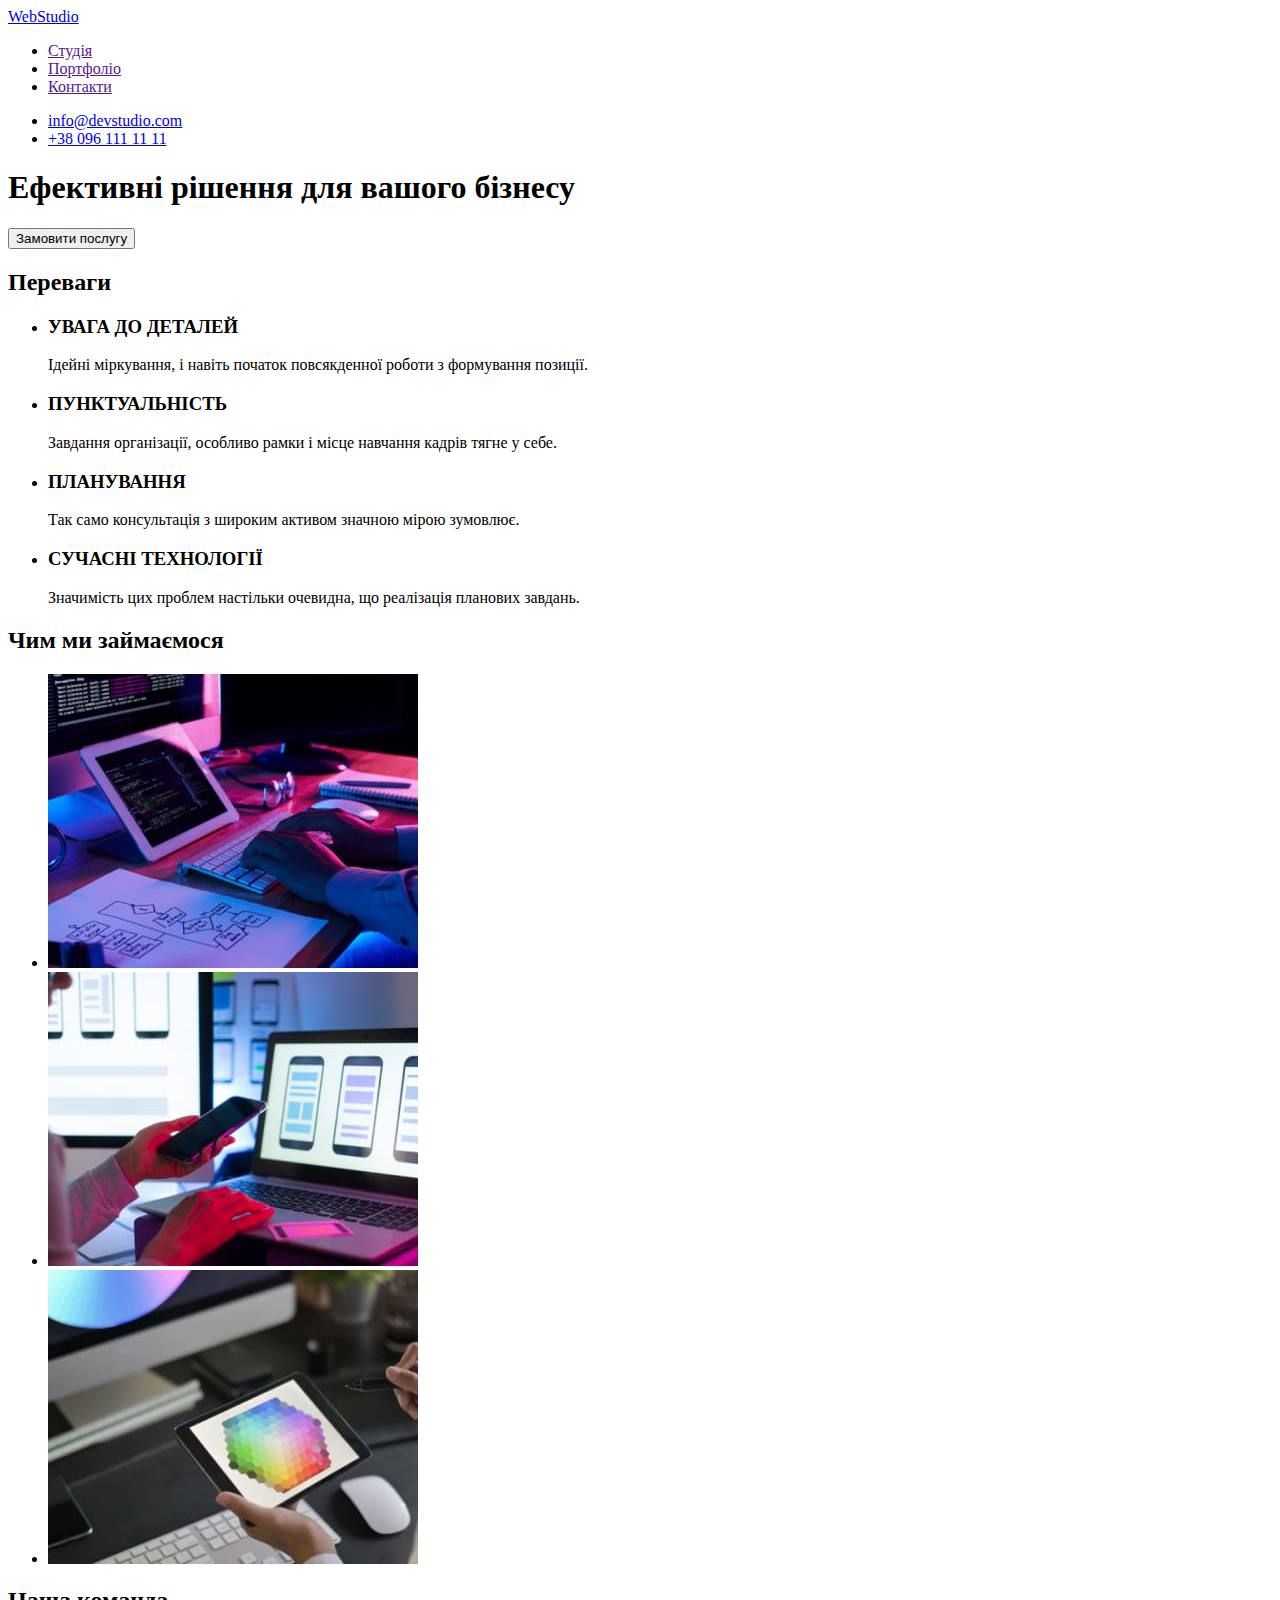
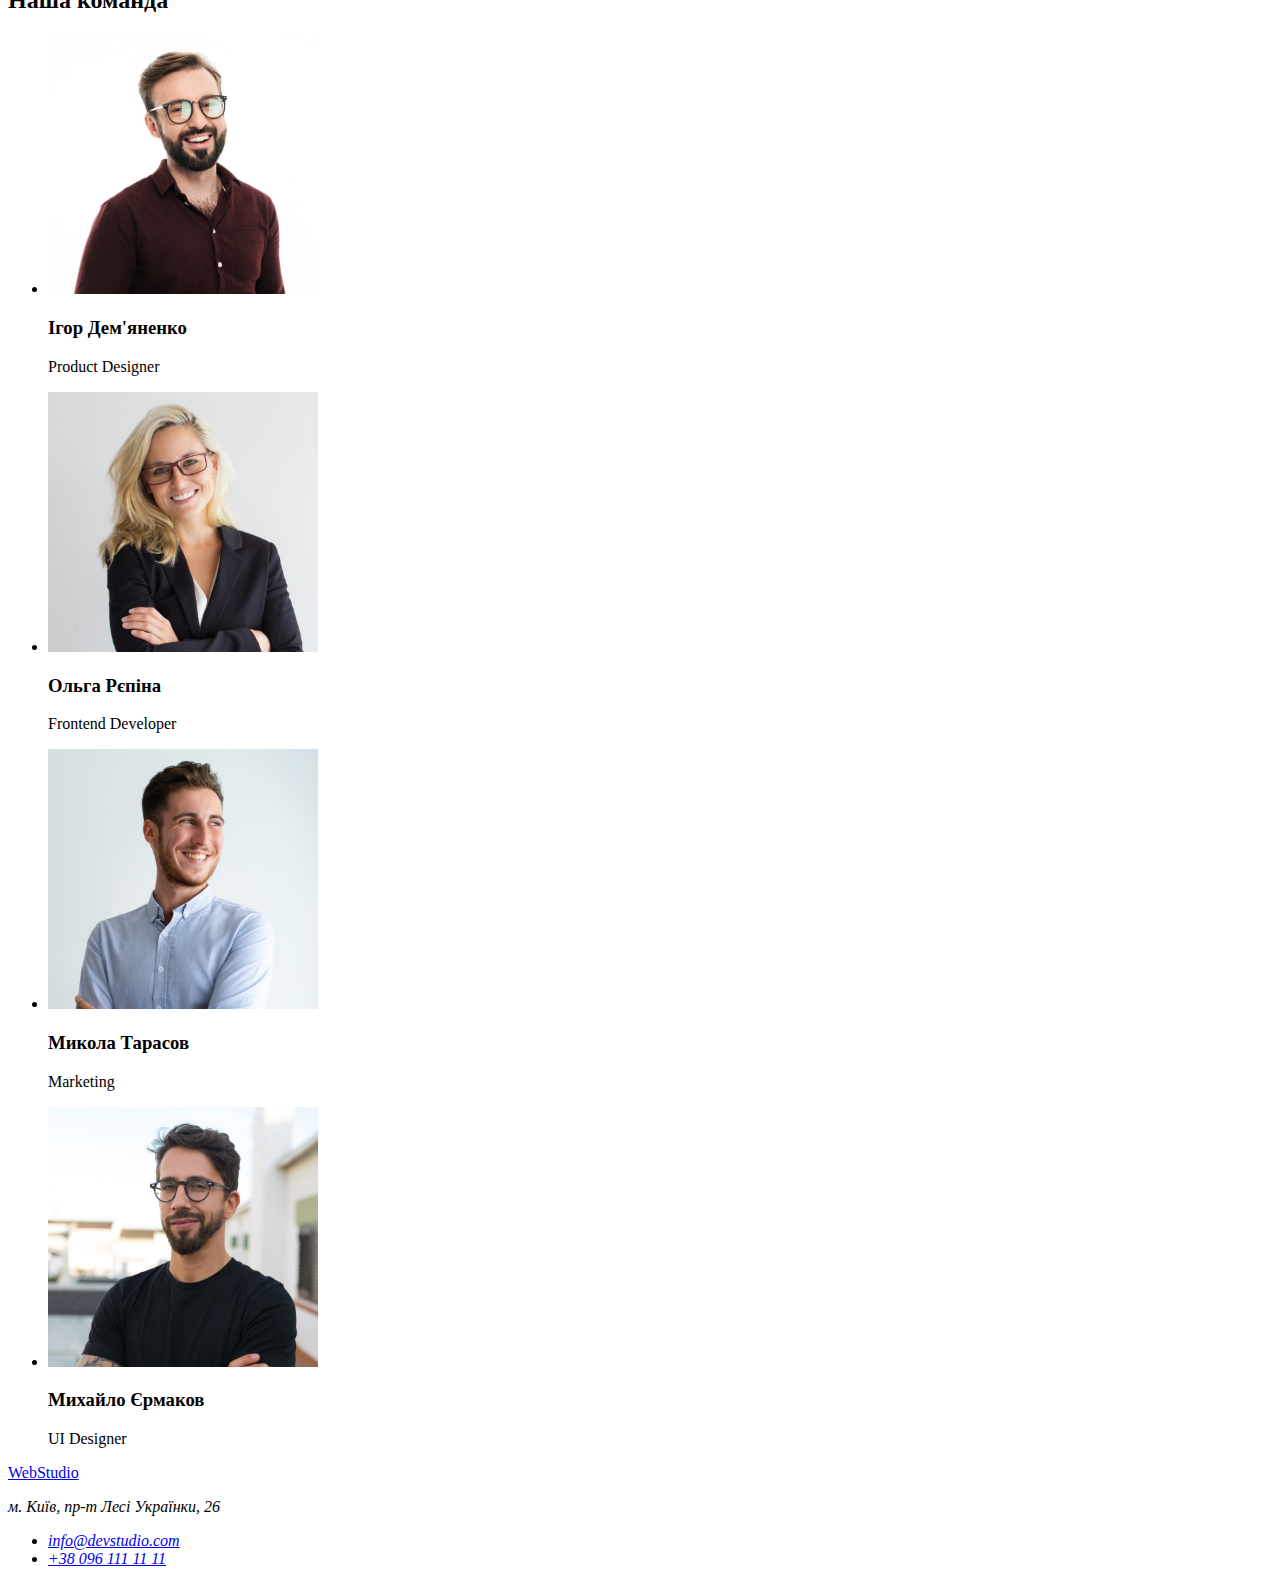
==== index.html @ 150cc39a "Adds previous HW" ====
<!DOCTYPE html>
<html lang="uk">
<head>
    <meta charset="UTF-8">
    <meta http-equiv="X-UA-Compatible" content="IE=edge">
    <meta name="viewport" content="width=device-width, initial-scale=1.0">
    <title>Document</title>
</head>
<body>
    <header>
        <a href="/">WebStudio</a>
        <nav>        
            <ul>
                <li><a href="">Студія</a></li>
                <li><a href="">Портфоліо</a></li>
                <li><a href="">Контакти</a></li>
            </ul>
        </nav>
        <ul>
            <li><a href="mailto:info@devstudio.com">info@devstudio.com</a></li>
            <li><a href="telto:+380961111111">+38 096 111 11 11</a></li>
        </ul>
    </header>
    <main>
        <!--Герой-->
        <section>
            <h1>Ефективні рішення для вашого бізнесу</h1>
            <button type="button">Замовити послугу</button>
        </section>
        <!---Переваги-->
        <section>
            <h2>Переваги</h2>
            <ul>
                <li>
                    <h3>УВАГА ДО ДЕТАЛЕЙ</h3>
                    <p>Ідейні міркування, і навіть початок повсякденної роботи з формування позиції.</p>
                </li>
                <li>
                    <h3>ПУНКТУАЛЬНІСТЬ</h3>
                    <p>Завдання організації, особливо рамки і місце навчання кадрів тягне у себе.</p>
                </li>
                <li>
                    <h3>ПЛАНУВАННЯ</h3>
                    <p>Так само консультація з широким активом значною мірою зумовлює.</p>
                </li>
                <li>
                    <h3>СУЧАСНІ ТЕХНОЛОГІЇ</h3>
                    <p>Значимість цих проблем настільки очевидна, що реалізація планових завдань.</p>
                </li>
            </ul>
        </section>
        <!--Чим займаємося-->
        <section>
            <h2>Чим ми займаємося</h2>
            <ul>
                <li><img src="./images/box1.jpg" alt="Створення сайту" width="370"></li>
                <li><img src="./images/box2.jpg" alt="Оптимізація" width="370"></li>
                <li><img src="./images/box3.jpg" alt="Стилізація" width="370"></li>
            </ul>
        </section>
        <!--Наша команда-->
        <section>
            <h2>Наша команда</h2>
            <ul>
                <li>
                    <img src="./images/img.jpg" alt="Ігор" width="270">
                    <h3>Ігор Дем'яненко</h3>
                    <p lang="en">Product Designer</p>
                </li>
                <li>
                    <img src="./images/img1.jpg" alt="Ольга" width="270">
                    <h3>Ольга Рєпіна</h3>
                    <p lang="en">Frontend Developer</p>
                </li>
                <li>
                    <img src="./images/img2.jpg" alt="Микола" width="270">
                    <h3>Микола Тарасов</h3>
                    <p lang="en">Marketing</p>
                </li>
                <li>
                    <img src="./images/img3.jpg" alt="Михайло" width="270">
                    <h3>Михайло Єрмаков</h3>
                    <p lang="en">UI Designer</p>
                </li>
            </ul>
        </section>
    </main>
    <footer>        
        <a href="/">WebStudio</a>
        <address>
            <p>м. Київ, пр-т Лесі Українки, 26</p>  
            <ul>
                <li><a href="mailto:info@devstudio.com">info@devstudio.com</a></li>
                <li><a href="telto:+380961111111">+38 096 111 11 11</a></li>
            </ul>
        </address>
    </footer>

</body>
</html>
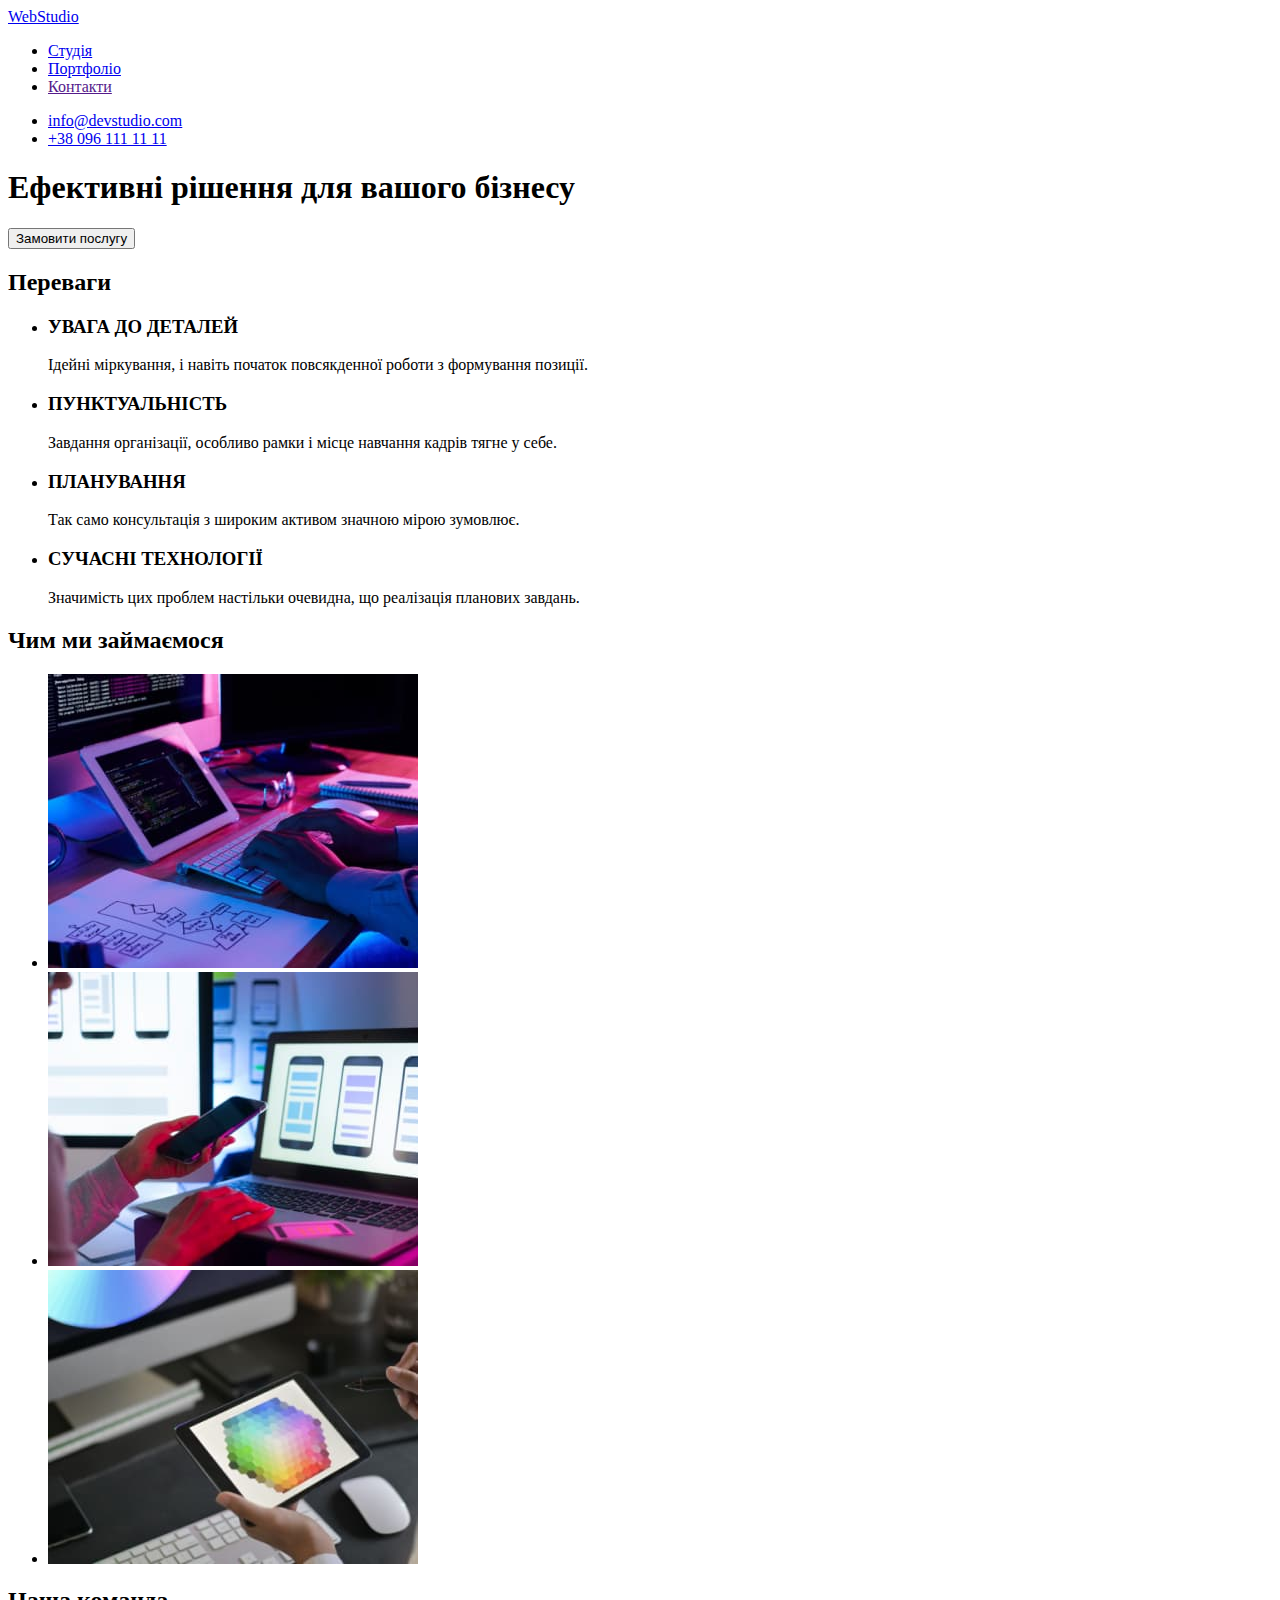
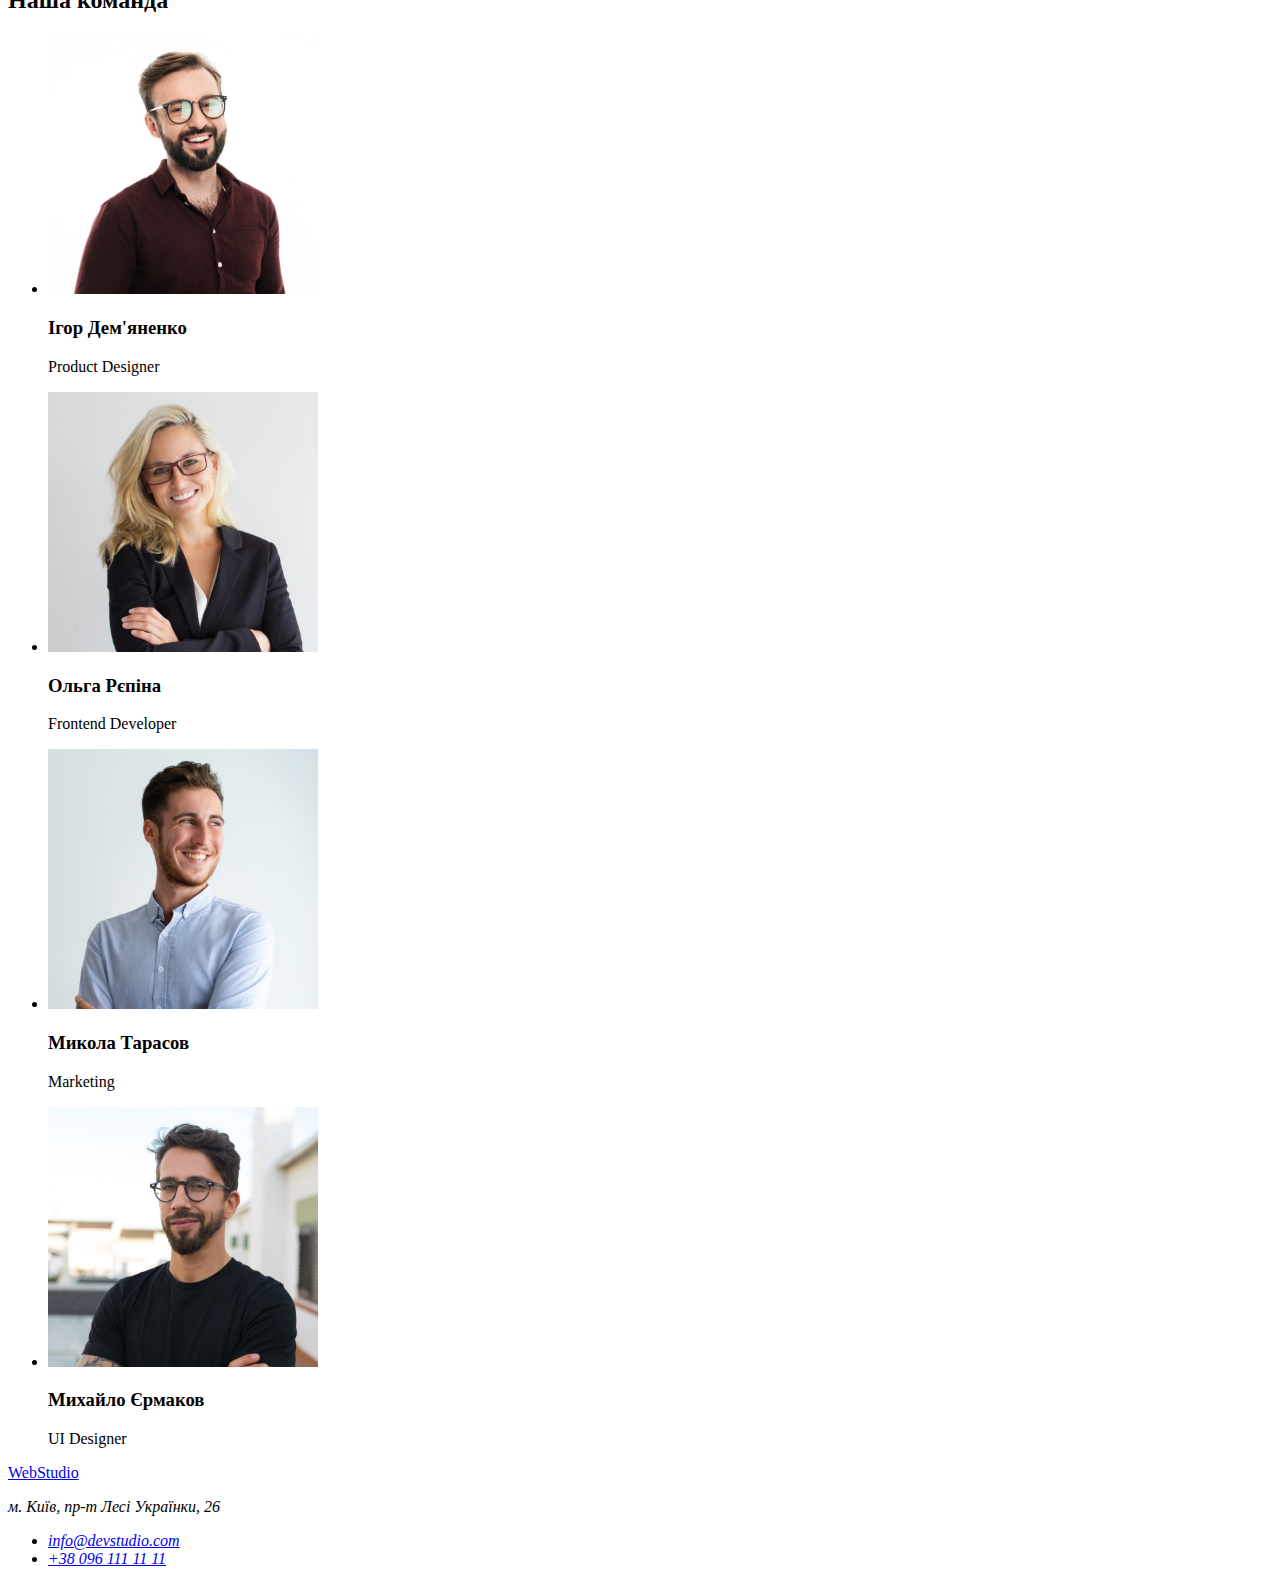
==== commit 2d788c1f: "adds portfolio page" ====
--- a/index.html
+++ b/index.html
@@ -11,8 +11,8 @@
         <a href="/">WebStudio</a>
         <nav>        
             <ul>
-                <li><a href="">Студія</a></li>
-                <li><a href="">Портфоліо</a></li>
+                <li><a href="./index.html">Студія</a></li>
+                <li><a href="./portfolio.html">Портфоліо</a></li>
                 <li><a href="">Контакти</a></li>
             </ul>
         </nav>
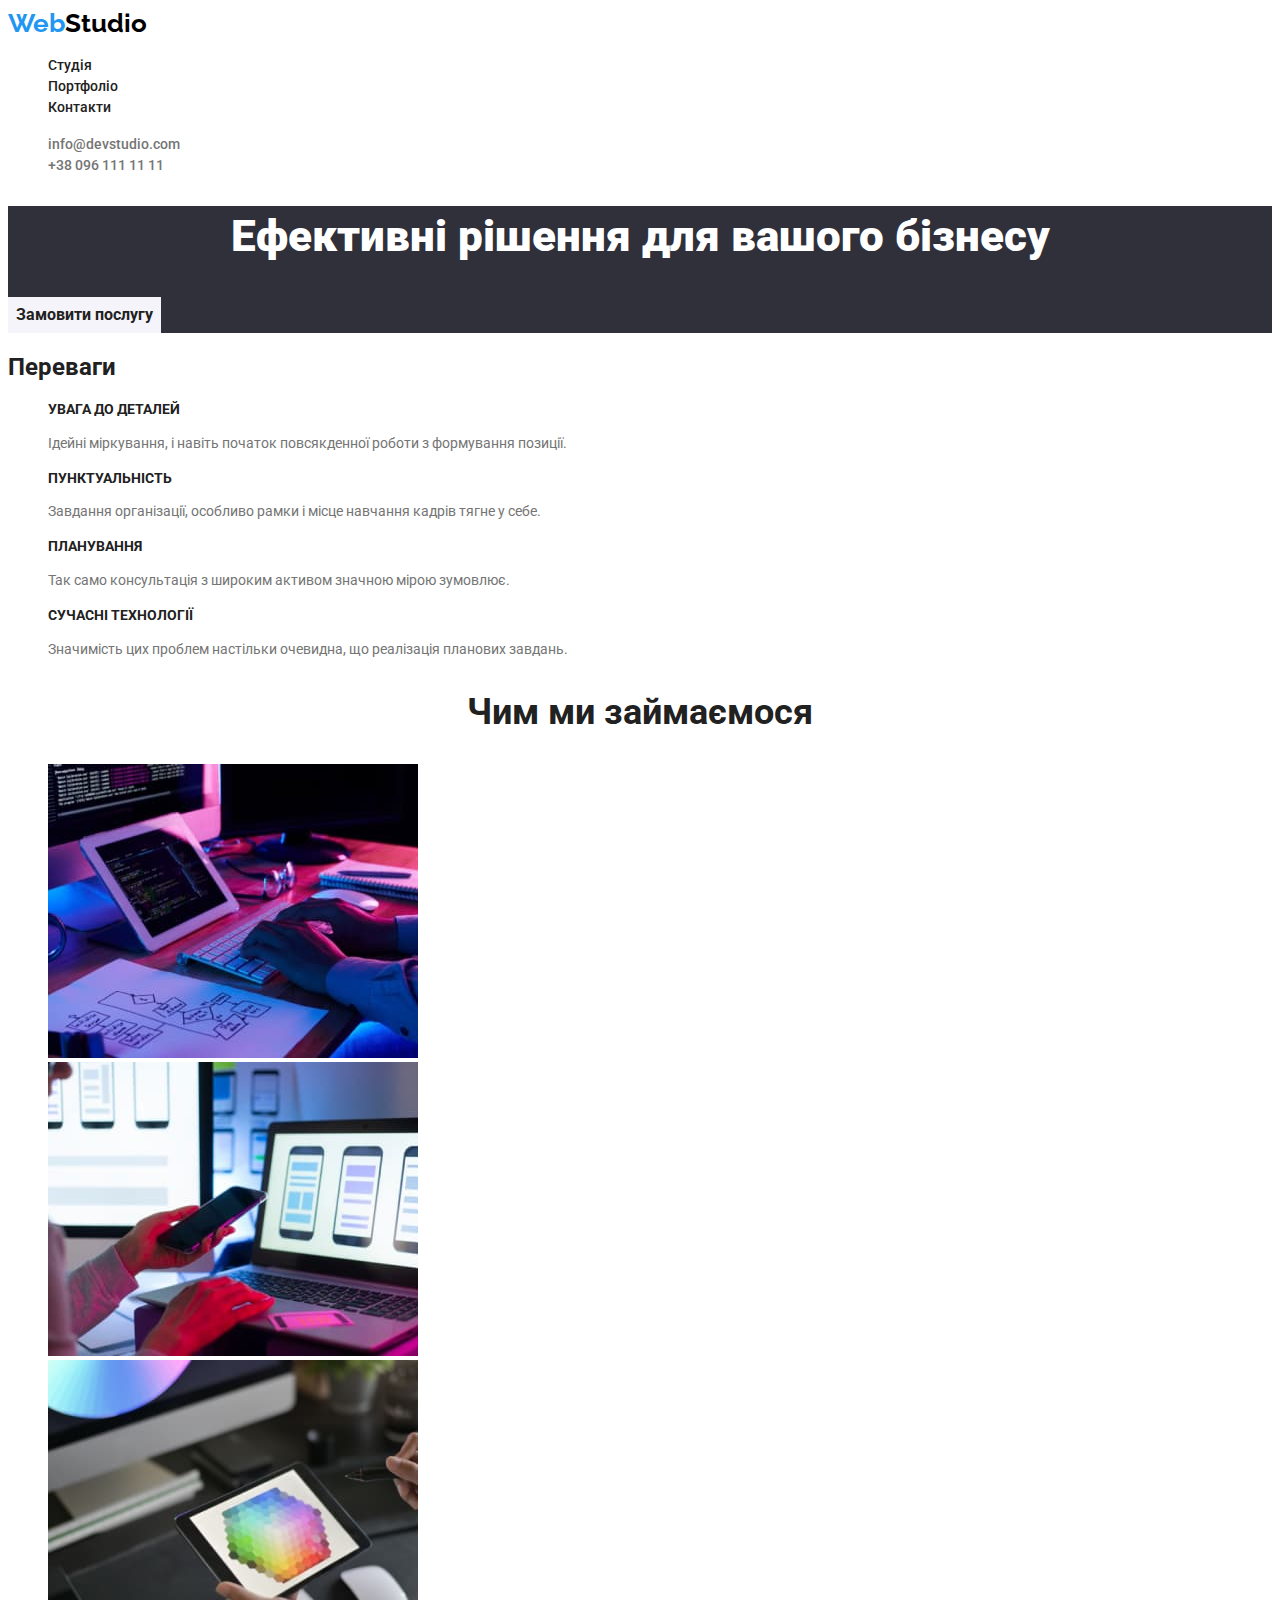
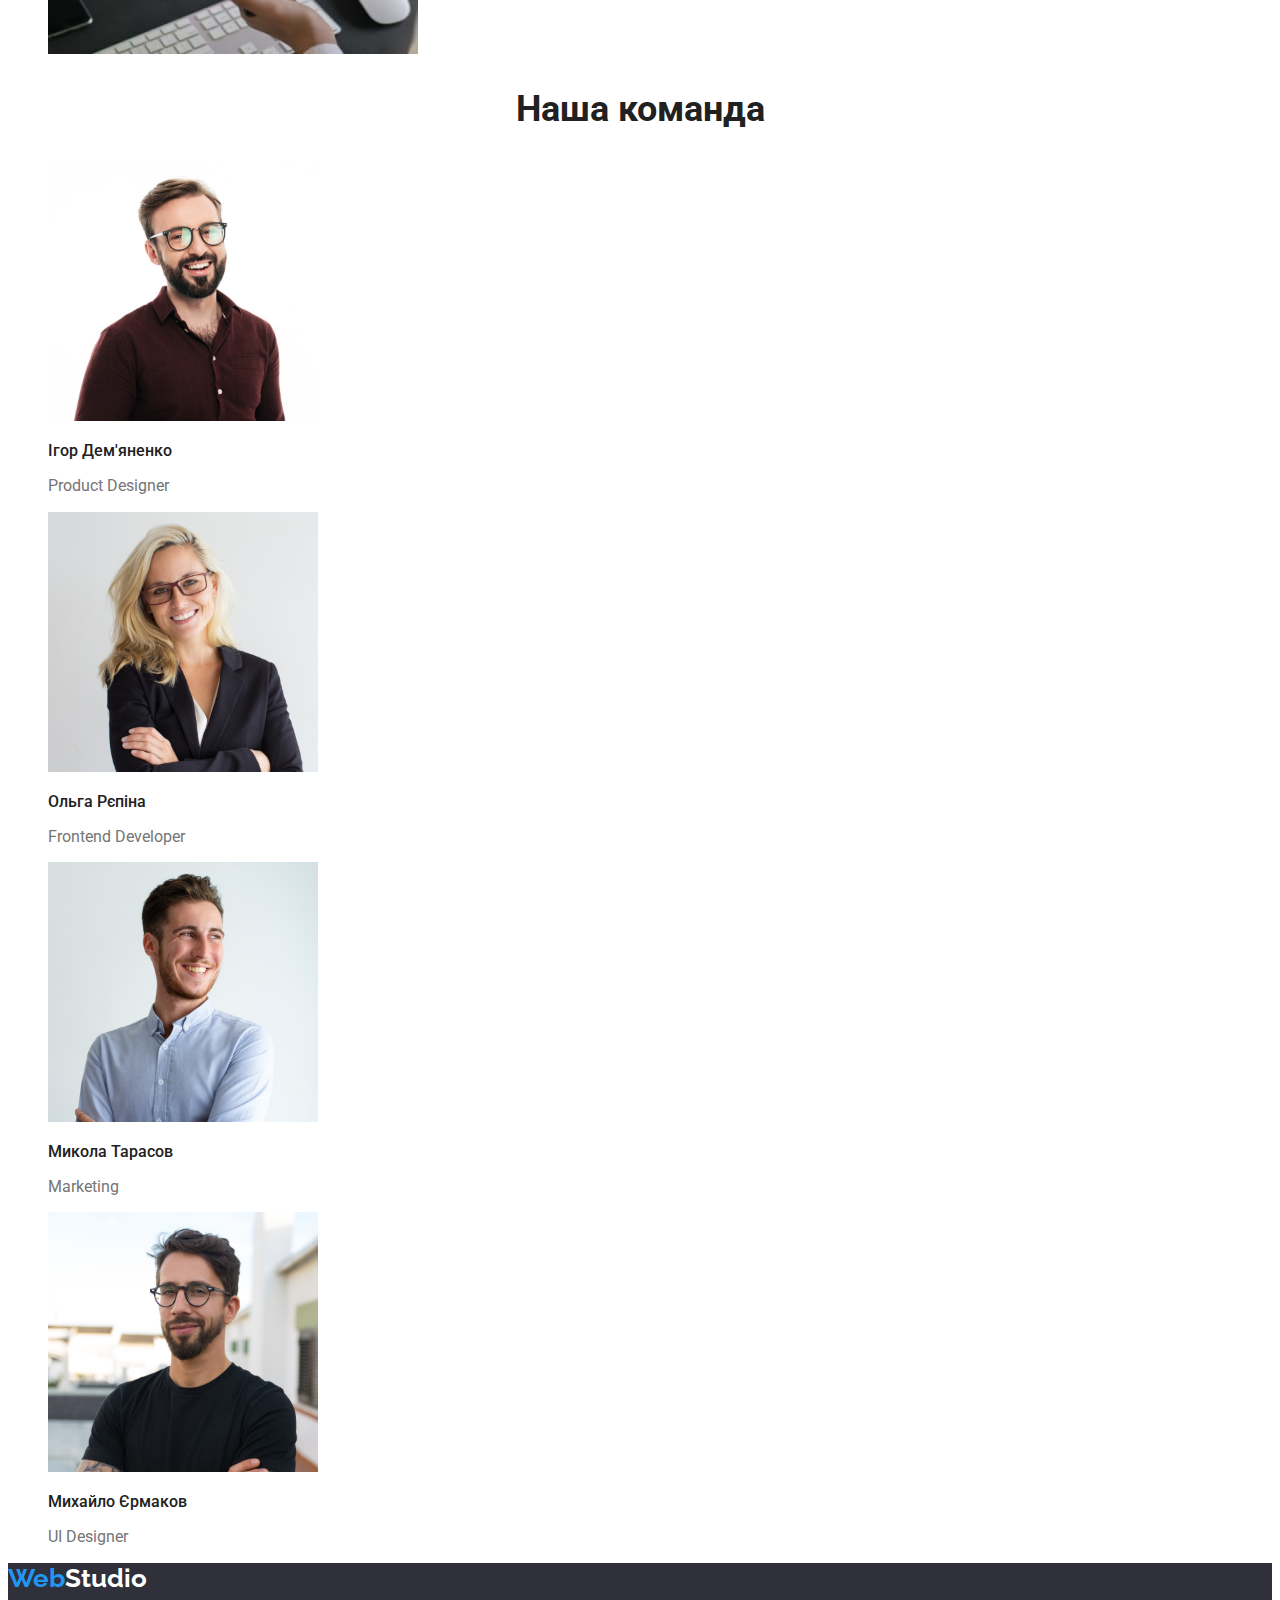
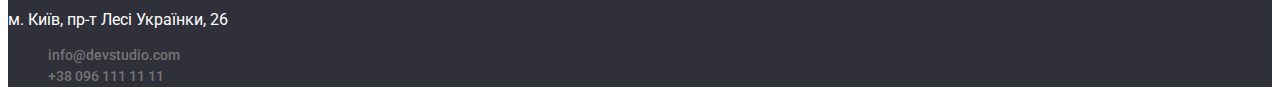
==== commit 01eb5942: "adds styles" ====
--- a/index.html
+++ b/index.html
@@ -5,53 +5,58 @@
     <meta http-equiv="X-UA-Compatible" content="IE=edge">
     <meta name="viewport" content="width=device-width, initial-scale=1.0">
     <title>Document</title>
+    <link rel="stylesheet" href="./css/styles.css">
+    <link rel="preconnect" href="https://fonts.googleapis.com">
+    <link rel="preconnect" href="https://fonts.gstatic.com" crossorigin>
+    <link href="https://fonts.googleapis.com/css2?family=Raleway:wght@700&family=Roboto:wght@400;500;700;900&display=swap"
+        rel="stylesheet">
 </head>
 <body>
     <header>
-        <a href="/">WebStudio</a>
+        <a href="/"><span class="logo-fisrt">Web</span><span class="logo-second">Studio<span></a>
         <nav>        
-            <ul>
-                <li><a href="./index.html">Студія</a></li>
-                <li><a href="./portfolio.html">Портфоліо</a></li>
-                <li><a href="">Контакти</a></li>
+            <ul class="site-nav">
+                <li><a href="./index.html" class="link">Студія</a></li>
+                <li><a href="./portfolio.html" class="link">Портфоліо</a></li>
+                <li><a href="" class="link">Контакти</a></li>
             </ul>
         </nav>
-        <ul>
-            <li><a href="mailto:info@devstudio.com">info@devstudio.com</a></li>
-            <li><a href="telto:+380961111111">+38 096 111 11 11</a></li>
+        <ul class="contacts">
+            <li><a href="mailto:info@devstudio.com" class="link">info@devstudio.com</a></li>
+            <li><a href="telto:+380961111111" class="link">+38 096 111 11 11</a></li>
         </ul>
     </header>
     <main>
         <!--Герой-->
-        <section>
-            <h1>Ефективні рішення для вашого бізнесу</h1>
-            <button type="button">Замовити послугу</button>
+        <section class="hero">
+            <h1 class="hero-title">Ефективні рішення для вашого бізнесу</h1>
+            <button type="button" class="hero-button">Замовити послугу</button>
         </section>
         <!---Переваги-->
-        <section>
+        <section class="advantages">
             <h2>Переваги</h2>
             <ul>
                 <li>
-                    <h3>УВАГА ДО ДЕТАЛЕЙ</h3>
-                    <p>Ідейні міркування, і навіть початок повсякденної роботи з формування позиції.</p>
+                    <h3 class="advantages-title">УВАГА ДО ДЕТАЛЕЙ</h3>
+                    <p class="advantages-text">Ідейні міркування, і навіть початок повсякденної роботи з формування позиції.</p>
                 </li>
                 <li>
-                    <h3>ПУНКТУАЛЬНІСТЬ</h3>
-                    <p>Завдання організації, особливо рамки і місце навчання кадрів тягне у себе.</p>
+                    <h3 class="advantages-title">ПУНКТУАЛЬНІСТЬ</h3>
+                    <p class="advantages-text">Завдання організації, особливо рамки і місце навчання кадрів тягне у себе.</p>
                 </li>
                 <li>
-                    <h3>ПЛАНУВАННЯ</h3>
-                    <p>Так само консультація з широким активом значною мірою зумовлює.</p>
+                    <h3 class="advantages-title">ПЛАНУВАННЯ</h3>
+                    <p class="advantages-text">Так само консультація з широким активом значною мірою зумовлює.</p>
                 </li>
                 <li>
-                    <h3>СУЧАСНІ ТЕХНОЛОГІЇ</h3>
-                    <p>Значимість цих проблем настільки очевидна, що реалізація планових завдань.</p>
+                    <h3 class="advantages-title">СУЧАСНІ ТЕХНОЛОГІЇ</h3>
+                    <p class="advantages-text">Значимість цих проблем настільки очевидна, що реалізація планових завдань.</p>
                 </li>
             </ul>
         </section>
         <!--Чим займаємося-->
         <section>
-            <h2>Чим ми займаємося</h2>
+            <h2 class="title">Чим ми займаємося</h2>
             <ul>
                 <li><img src="./images/box1.jpg" alt="Створення сайту" width="370"></li>
                 <li><img src="./images/box2.jpg" alt="Оптимізація" width="370"></li>
@@ -59,39 +64,39 @@
             </ul>
         </section>
         <!--Наша команда-->
-        <section>
-            <h2>Наша команда</h2>
+        <section class="team">
+            <h2 class="title">Наша команда</h2>
             <ul>
                 <li>
                     <img src="./images/img.jpg" alt="Ігор" width="270">
-                    <h3>Ігор Дем'яненко</h3>
-                    <p lang="en">Product Designer</p>
+                    <h3 class="team-name">Ігор Дем'яненко</h3>
+                    <p lang="en" class="team-position">Product Designer</p>
                 </li>
                 <li>
                     <img src="./images/img1.jpg" alt="Ольга" width="270">
-                    <h3>Ольга Рєпіна</h3>
-                    <p lang="en">Frontend Developer</p>
+                    <h3 class="team-name">Ольга Рєпіна</h3>
+                    <p lang="en" class="team-position">Frontend Developer</p>
                 </li>
                 <li>
                     <img src="./images/img2.jpg" alt="Микола" width="270">
-                    <h3>Микола Тарасов</h3>
-                    <p lang="en">Marketing</p>
+                    <h3 class="team-name">Микола Тарасов</h3>
+                    <p lang="en" class="team-position">Marketing</p>
                 </li>
                 <li>
                     <img src="./images/img3.jpg" alt="Михайло" width="270">
-                    <h3>Михайло Єрмаков</h3>
-                    <p lang="en">UI Designer</p>
+                    <h3 class="team-name">Михайло Єрмаков</h3>
+                    <p lang="en" class="team-position">UI Designer</p>
                 </li>
             </ul>
         </section>
     </main>
-    <footer>        
-        <a href="/">WebStudio</a>
+    <footer class="footer">        
+        <a href="/"><span class="logo-fisrt">Web</span><span class="logo-footer">Studio<span></a>
         <address>
-            <p>м. Київ, пр-т Лесі Українки, 26</p>  
-            <ul>
-                <li><a href="mailto:info@devstudio.com">info@devstudio.com</a></li>
-                <li><a href="telto:+380961111111">+38 096 111 11 11</a></li>
+            <p class="address">м. Київ, пр-т Лесі Українки, 26</p>  
+            <ul class="contacts">
+                <li><a href="mailto:info@devstudio.com" class="link">info@devstudio.com</a></li>
+                <li><a href="telto:+380961111111" class="link">+38 096 111 11 11</a></li>
             </ul>
         </address>
     </footer>
--- a/css/styles.css
+++ b/css/styles.css
@@ -0,0 +1,185 @@
+:root {
+    --primary-text-color: #212121;
+    --secondary-text-color: #757575;
+    --accent-color: #2196F3;
+    --button-text: #fff;
+    --background: #2F303A;
+    --button-background: #F5F4FA;
+}
+
+body {
+    background-color: var(--button-text);
+    color: var(--primary-text-color);
+    font-family: Roboto, sans-serif;
+}
+ul {
+    list-style: none;
+}
+a {
+    text-decoration: none;
+}
+/*logo*/
+.logo-fisrt {
+    color: var(--accent-color);
+    font-family: Raleway, serif;
+    font-weight: 700;
+    font-size: 26px;
+    line-height: 1.2;
+}
+
+.logo-second {
+    color: #000;
+    font-family: Raleway, serif;
+    font-weight: 700;
+    font-size: 26px;
+    line-height: 1.2;
+}
+
+/*site-nav*/
+
+.site-nav .link{
+    color: var(--primary-text-color);
+    font-weight: 500;
+    font-size: 14px;
+    line-height: 1.5;
+}
+
+.site-nav .link:hover,
+.site-nav .link:focus {
+    color: var(--accent-color);  
+}
+
+/*contacts*/
+
+.contacts .link {
+    color: var(--secondary-text-color);
+    font-weight: 500;
+    font-size: 14px;
+    line-height: 1.5;
+}
+
+.contacts .link:hover,
+.contacts .link:focus {
+    color: var(--accent-color);
+}
+
+/*герой*/
+
+.hero {
+    background-color: var(--background);
+}
+
+.hero-title {
+    color: var(--button-text);
+    font-weight: 900;
+    font-size: 44px;
+    line-height: 1.4;
+    text-align: center;
+}
+
+.hero-button {
+    background-color: var(--button-background);
+    color: var(--primary-text-color);
+    border-color: transparent;
+    cursor: pointer;
+    font-family: inherit;
+    font-weight: 700;
+    font-size: 16px;
+    line-height: 1.9;
+}
+
+.hero-button:hover,
+.hero-button:focus {
+    background-color: var(--accent-color);
+    color: var(--button-text)
+}
+
+
+/*section переваги*/
+
+.advantages-title {
+    font-weight: 700;
+    font-size: 14px;
+    line-height: 1.2;
+}
+
+.advantages-text {
+    color: var(--secondary-text-color);
+    font-size: 14px;
+    line-height: 1.7;
+}
+
+/*sections Чим ми займаємося + Наша команда*/
+
+.title {
+    font-weight: 700;
+    font-size: 36px;
+    line-height: 1.2;
+    text-align: center;
+}
+
+.team-name {
+    font-weight: 500;
+    font-size: 16px;
+    line-height: 1.2;
+}
+
+.team-position {
+    color: var(--secondary-text-color);
+    font-size: 16px;
+    line-height: 1.2;
+}
+
+/*footer*/
+
+.footer {
+    background-color: var(--background);
+}
+
+.logo-footer {
+    color: var(--button-text);
+    font-family: Raleway, serif;
+    font-weight: 700;
+    font-size: 26px;
+    line-height: 1.2;
+}
+
+.address {
+    color: var(--button-text);
+    font-style: normal;
+}
+
+footer .contacts {
+    font-style: normal;
+}
+
+/*PORTFOLIO PAGE*/
+
+.filter-button {
+    background-color: var(--button-background);
+    color: var(--primary-text-color);
+    border-color: transparent;
+    cursor: pointer;
+    font-family: inherit;
+    font-weight: 500;
+    font-size: 16px;
+    line-height: 1.6;
+}
+
+.filter-button:hover,
+.filter-button:focus {
+    background-color: var(--accent-color);
+    color: var(--button-text)
+}
+
+.work-title {
+    font-weight: 700;
+    font-size: 18px;
+    line-height: 2;
+}
+
+.work-description {
+    color: var(--secondary-text-color);
+    font-size: 16px;
+    line-height: 1.9;
+}
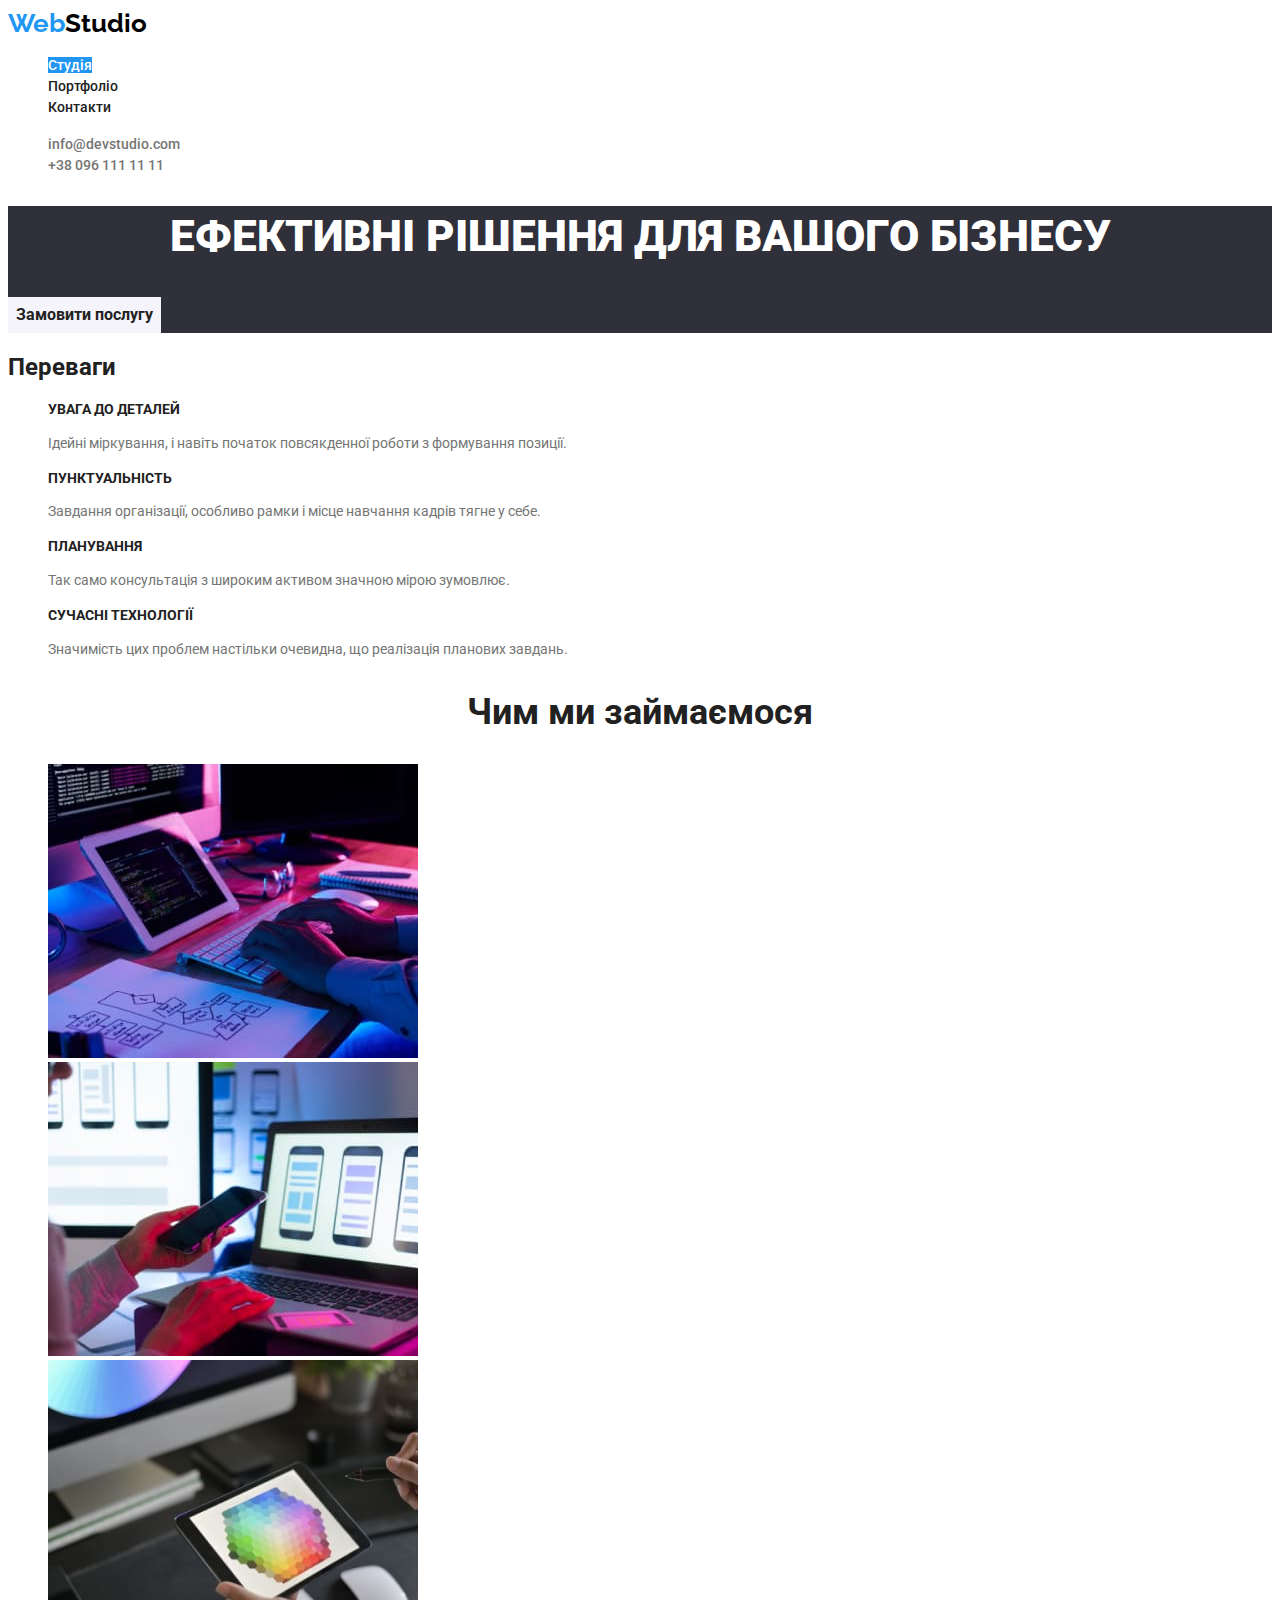
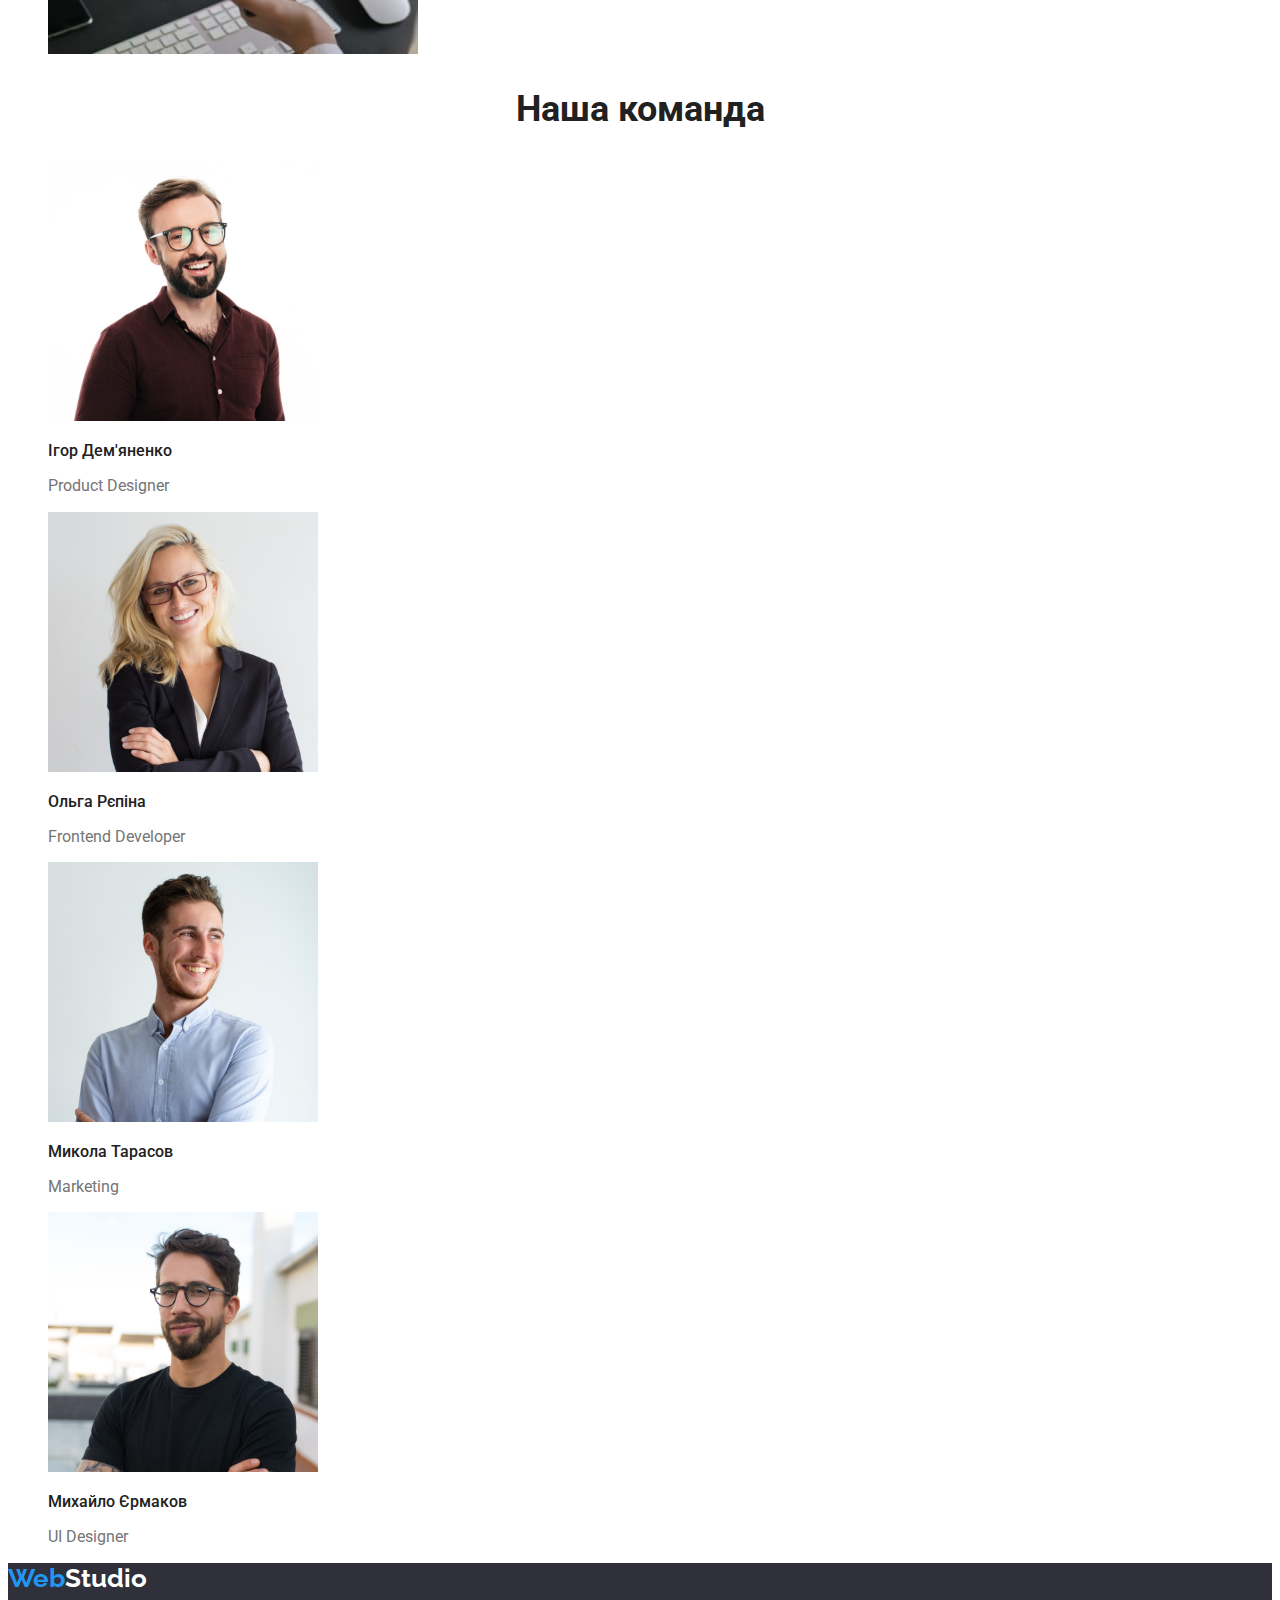
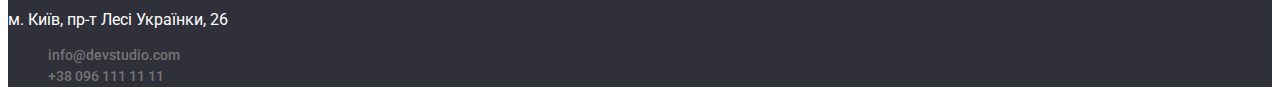
==== commit 494d3140: "adds corrections" ====
--- a/index.html
+++ b/index.html
@@ -13,10 +13,10 @@
 </head>
 <body>
     <header>
-        <a href="/"><span class="logo-fisrt">Web</span><span class="logo-second">Studio<span></a>
+        <a href="/" class="logo-fisrt">Web<span class="logo-second">Studio<span></a>
         <nav>        
             <ul class="site-nav">
-                <li><a href="./index.html" class="link">Студія</a></li>
+                <li><a href="./index.html" class="link current">Студія</a></li>
                 <li><a href="./portfolio.html" class="link">Портфоліо</a></li>
                 <li><a href="" class="link">Контакти</a></li>
             </ul>
@@ -90,10 +90,10 @@
             </ul>
         </section>
     </main>
-    <footer class="footer">        
-        <a href="/"><span class="logo-fisrt">Web</span><span class="logo-footer">Studio<span></a>
+    <footer class="footer">
+        <a href="/" class="logo-fisrt">Web<span class="logo-footer">Studio<span></a>
         <address>
-            <p class="address">м. Київ, пр-т Лесі Українки, 26</p>  
+            <p class="address">м. Київ, пр-т Лесі Українки, 26</p>
             <ul class="contacts">
                 <li><a href="mailto:info@devstudio.com" class="link">info@devstudio.com</a></li>
                 <li><a href="telto:+380961111111" class="link">+38 096 111 11 11</a></li>
--- a/css/styles.css
+++ b/css/styles.css
@@ -19,7 +19,8 @@
     text-decoration: none;
 }
 /*logo*/
-.logo-fisrt {
+.logo-fisrt,
+.logo-footer {
     color: var(--accent-color);
     font-family: Raleway, serif;
     font-weight: 700;
@@ -29,10 +30,6 @@
 
 .logo-second {
     color: #000;
-    font-family: Raleway, serif;
-    font-weight: 700;
-    font-size: 26px;
-    line-height: 1.2;
 }
 
 /*site-nav*/
@@ -47,6 +44,11 @@
 .site-nav .link:hover,
 .site-nav .link:focus {
     color: var(--accent-color);  
+}
+
+.site-nav .link.current {
+    color: var(--button-text);
+    background-color: var(--accent-color);    
 }
 
 /*contacts*/
@@ -75,6 +77,7 @@
     font-size: 44px;
     line-height: 1.4;
     text-align: center;
+    text-transform: uppercase;
 }
 
 .hero-button {
@@ -126,7 +129,6 @@
 
 .team-position {
     color: var(--secondary-text-color);
-    font-size: 16px;
     line-height: 1.2;
 }
 
@@ -138,10 +140,6 @@
 
 .logo-footer {
     color: var(--button-text);
-    font-family: Raleway, serif;
-    font-weight: 700;
-    font-size: 26px;
-    line-height: 1.2;
 }
 
 .address {
@@ -180,6 +178,5 @@
 
 .work-description {
     color: var(--secondary-text-color);
-    font-size: 16px;
     line-height: 1.9;
 }
